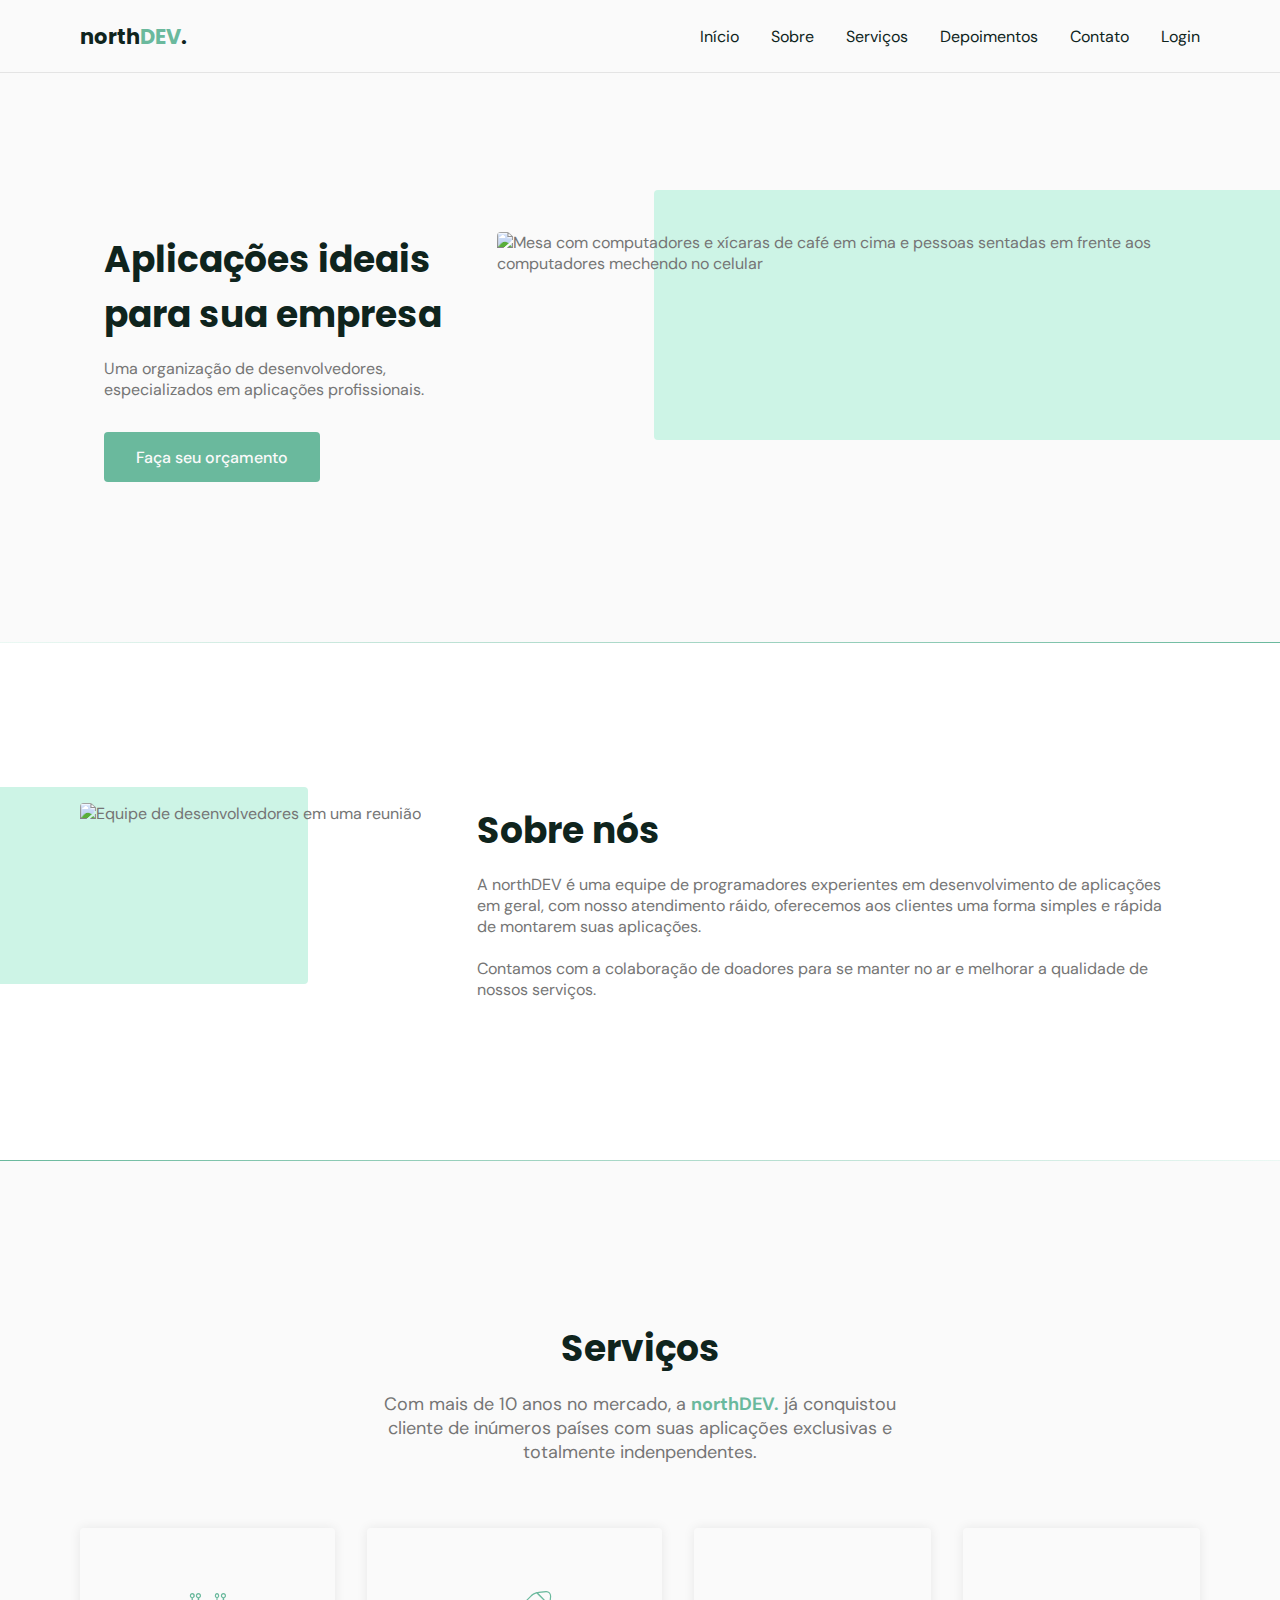
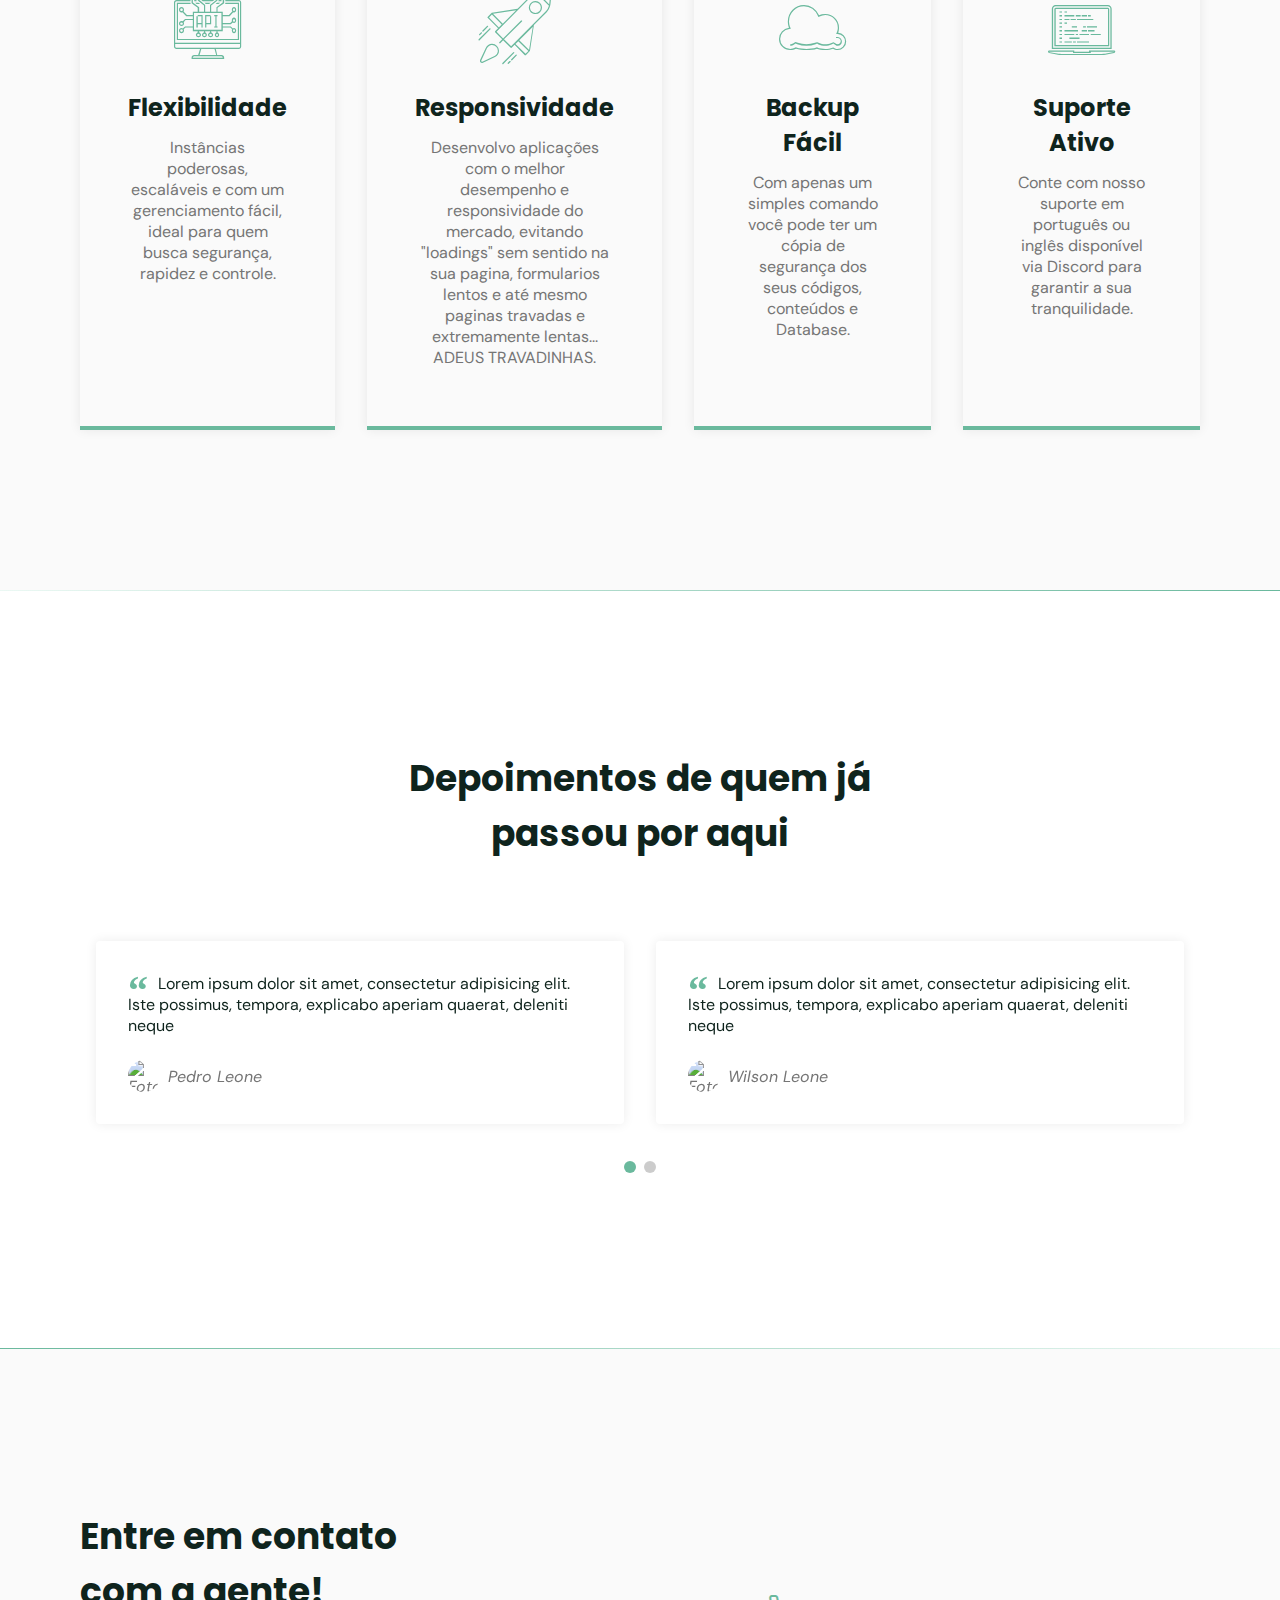
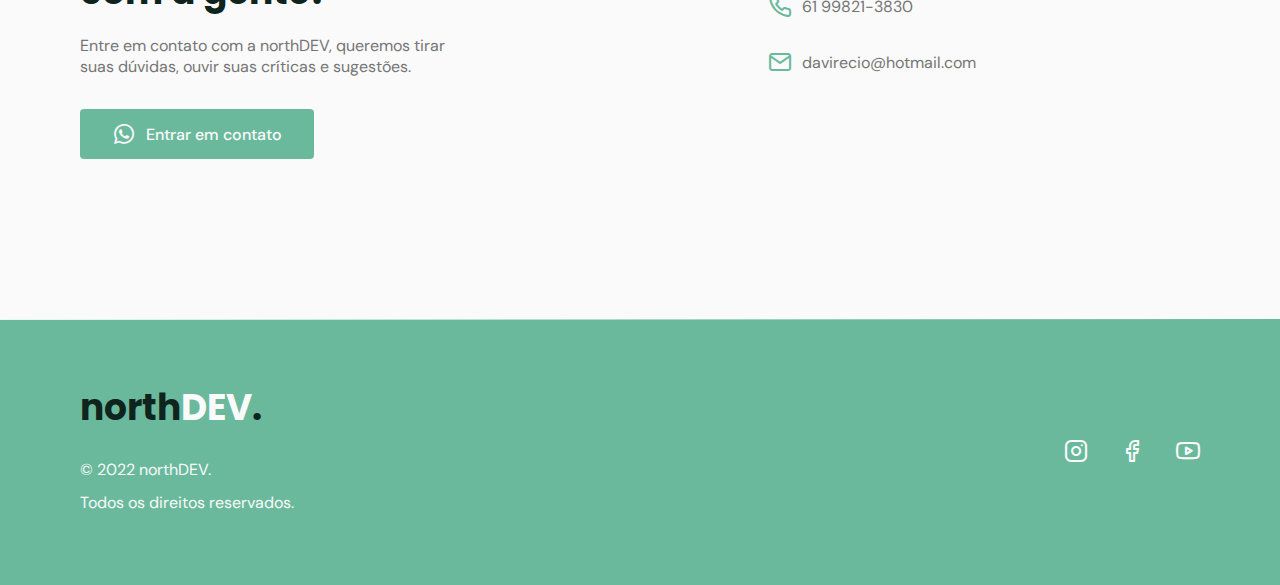
==== views/index.html @ d6b11943 "Add files via upload" ====
<!DOCTYPE html>
<html lang="pt_BR">
  <head>
    <meta charset="UTF-8" />
    <meta name="viewport" content="width=device-width, initial-scale=1.0" />
    <title>North DEV - Home</title>
    <link
      rel="shortcut icon"
      href="/public/assets/img/favicon.ico"
      type="image/x-icon"
    />

    <!--Icons-->
    <link rel="stylesheet" href="/public/assets/fonts/style.css" />

    <!--Swiper-->
    <link
      rel="stylesheet"
      href="https://unpkg.com/swiper@8/swiper-bundle.min.css"
    />

    <!--Style-->
    <link rel="stylesheet" href="/public/css/index.css" />

    <!--Fonts-->
    <link rel="preconnect" href="https://fonts.googleapis.com" />
    <link rel="preconnect" href="https://fonts.gstatic.com" crossorigin />
    <link
      href="https://fonts.googleapis.com/css2?family=DM+Sans:wght@400;500;700&family=Poppins:wght@400;500;700&display=swap"
      rel="stylesheet"
    />
  </head>

  <body>
    <header id="header">
      <nav class="container">
        <a class="logo" href="#">north<span>DEV</span>.</a>
        <div class="menu">
          <ul class="grid">
            <li><a class="title" href="#home">Início</a></li>
            <li><a class="title" href="#about">Sobre</a></li>
            <li><a class="title" href="#services">Serviços</a></li>
            <li><a class="title" href="#testimonials">Depoimentos</a></li>
            <li><a class="title" href="#contact">Contato</a></li>
            <li><a class="title" href="/api/login">Login</a></li>
          </ul>
        </div>
        <div class="toggle icon-menu"></div>
        <div class="toggle icon-close"></div>
      </nav>
    </header>

    <main>
      <!--Home-->
      <section class="section" id="home">
        <div class="container grid">
          <div class="image">
            <img
              src="https://images.unsplash.com/photo-1519389950473-47ba0277781c?ixlib=rb-1.2.1&ixid=MnwxMjA3fDB8MHxzZWFyY2h8NHx8dGVjaHxlbnwwfHwwfHw%3D&auto=format&fit=crop&w=500&q=60"
              alt="Mesa com computadores e xícaras de café em cima e pessoas sentadas em frente aos computadores mechendo no celular"
            />
          </div>
          <div class="text">
            <h2 class="title">Aplicações ideais para sua empresa</h2>
            <p>
              Uma organização de desenvolvedores, especializados em aplicações
              profissionais.
            </p>
            <a class="button" href="#">Faça seu orçamento</a>
          </div>
        </div>
      </section>

      <div class="divider-1"></div>

      <!--About-->
      <section class="section" id="about">
        <div class="container grid">
          <div class="image">
            <img
              src="https://images.unsplash.com/photo-1622675363311-3e1904dc1885?ixlib=rb-1.2.1&ixid=MnwxMjA3fDB8MHxwaG90by1wYWdlfHx8fGVufDB8fHx8&auto=format&fit=crop&w=1170&q=80"
              alt="Equipe de desenvolvedores em uma reunião"
            />
          </div>

          <div class="text">
            <h2 class="title">Sobre nós</h2>
            <p>
              A northDEV é uma equipe de programadores experientes em
              desenvolvimento de aplicações em geral, com nosso atendimento
              ráido, oferecemos aos clientes uma forma simples e rápida de
              montarem suas aplicações.
            </p>
            <br />
            <p>
              Contamos com a colaboração de doadores para se manter no ar e
              melhorar a qualidade de nossos serviços.
            </p>
          </div>
        </div>
      </section>

      <div class="divider-2"></div>

      <!--Services-->
      <section class="section" id="services">
        <div class="container grid">
          <div class="text">
            <header>
              <h2 class="title">Serviços</h2>
              <p class="subtitle">
                Com mais de 10 anos no mercado, a <strong>northDEV.</strong> já
                conquistou cliente de inúmeros países com suas aplicações
                exclusivas e totalmente indenpendentes.
              </p>
            </header>

            <div class="cards grid">
              <div class="card">
                <i class="icon-api"></i>
                <h3 class="title">Flexibilidade</h3>
                <p>
                  Instâncias poderosas, escaláveis e com um gerenciamento fácil,
                  ideal para quem busca segurança, rapidez e controle.
                </p>
                <!--Desenvolvo aplicações com o melhor desempenho e responsividade do mercado, evitando "loadings" sem sentido na sua pagina, formularios lentos e até mesmo paginas travadas e extremamente lentas... ADEUS TRAVADINHAS-->
              </div>

              <div class="card">
                <i class="icon-rocket"></i>
                <h3 class="title">Responsividade</h3>
                <p>
                  Desenvolvo aplicações com o melhor desempenho e responsividade
                  do mercado, evitando "loadings" sem sentido na sua pagina,
                  formularios lentos e até mesmo paginas travadas e extremamente
                  lentas... ADEUS TRAVADINHAS.
                </p>
              </div>

              <div class="card">
                <i class="icon-cloud"></i>
                <h3 class="title">Backup Fácil</h3>
                <p>
                  Com apenas um simples comando você pode ter um cópia de
                  segurança dos seus códigos, conteúdos e Database.
                </p>
                <!--Tenha acesso ao seu projeto durante o desenvolvimento a qualquer hora de forma rapida e facil, envie pedidos a qualquer etapa do desenvolvimento, sem surpresas, esteja lado a lado comigo desenvolvendo seu site.-->
              </div>

              <div class="card">
                <i class="icon-coding"></i>
                <h3 class="title">Suporte Ativo</h3>
                <p>
                  Conte com nosso suporte em português ou inglês disponível via
                  Discord para garantir a sua tranquilidade.
                </p>
                <!--Seu unico esforço é explicar como você quer sua aplicação, como design, funções e etc, o resto deixe comigo, irei te ajudar desdo desenvolvimento até se necessario a hospedagem e marketing do seu serviço-->
              </div>
            </div>
          </div>
        </div>
      </section>

      <div class="divider-1"></div>

      <!--Testimonials-->
      <section class="section" id="testimonials">
        <div class="container">
          <header>
            <h2 class="title">Depoimentos de quem já passou por aqui</h2>
          </header>

          <div class="testimonials swiper">
            <div class="swiper-wrapper">
              <div class="testimonial swiper-slide">
                <blockquote>
                  <p>
                    <span>&ldquo;</span>
                    Lorem ipsum dolor sit amet, consectetur adipisicing elit.
                    Iste possimus, tempora, explicabo aperiam quaerat, deleniti
                    neque
                  </p>
                  <cite>
                    <img
                      src="https://randomuser.me/api/portraits/men/72.jpg"
                      alt="Foto de um homem branco sorrindo de boné"
                    />
                    Pedro Leone
                  </cite>
                </blockquote>
              </div>

              <div class="testimonial swiper-slide">
                <blockquote>
                  <p>
                    <span>&ldquo;</span>
                    Lorem ipsum dolor sit amet, consectetur adipisicing elit.
                    Iste possimus, tempora, explicabo aperiam quaerat, deleniti
                    neque
                  </p>
                  <cite>
                    <img
                      src="https://randomuser.me/api/portraits/men/31.jpg"
                      alt="Foto de um homem calvo sorrindo"
                    />
                    Wilson Leone
                  </cite>
                </blockquote>
              </div>

              <div class="testimonial swiper-slide">
                <blockquote>
                  <p>
                    <span>&ldquo;</span>
                    Lorem ipsum dolor sit amet, consectetur adipisicing elit.
                    Iste possimus, tempora, explicabo aperiam quaerat, deleniti
                    neque
                  </p>
                  <cite>
                    <img
                      src="https://randomuser.me/api/portraits/men/39.jpg"
                      alt="Foto de um homem de cabelo grande sorrindo"
                    />
                    Davi Leone
                  </cite>
                </blockquote>
              </div>
            </div>

            <div class="swiper-pagination"></div>
          </div>
        </div>
      </section>

      <div class="divider-2"></div>

      <!--Contact-->
      <section class="section" id="contact">
        <div class="container grid">
          <div class="text">
            <h2 class="title">Entre em contato com a gente!</h2>
            <p>
              Entre em contato com a northDEV, queremos tirar suas dúvidas,
              ouvir suas críticas e sugestões.
            </p>
            <a
              href="https://api.whatsapp.com/send?phone=5561998213830&text=Olá! Gostaria de montar minha aplicação."
              class="button"
              target="_blank"
              ><i class="icon-whatsapp"></i>Entrar em contato</a
            >
          </div>

          <div class="links">
            <ul class="grid">
              <li><i class="icon-phone"></i> 61 99821-3830</li>
              <li><i class="icon-mail"></i> davirecio@hotmail.com</li>
            </ul>
          </div>
        </div>
      </section>

      <div class="divider-1"></div>
    </main>

    <!--Footer-->
    <footer class="section">
      <div class="container grid">
        <div class="brand">
          <a class="logo logo-alt" href="#">north<span>DEV</span>.</a>
          <p>© 2022 northDEV.</p>
          <p>Todos os direitos reservados.</p>
        </div>

        <div class="social grid">
          <a href="https://www.instagram.com/davidimrt/" target="_blank"
            ><i class="icon-instagram"></i
          ></a>
          <a href="https://www.facebook.com/DaviRecio/" target="_blank"
            ><i class="icon-facebook"></i
          ></a>
          <a href="https://www.youtube.com/DavidiMRT/" target="_blank"
            ><i class="icon-youtube"></i
          ></a>
        </div>
      </div>
    </footer>

    <a href="#home" class="back-to-top"><i class="icon-arrow-up"></i></a>

    <!--Swiper-->
    <script src="https://unpkg.com/swiper@8/swiper-bundle.min.js"></script>
    <!--Scroll reveal-->
    <script src="https://unpkg.com/scrollreveal"></script>
    <!--Script-->
    <script src="/public/js/index.js"></script>
  </body>
</html>
---- public/assets/fonts/style.css ----
@font-face {
  font-family: 'icomoon';
  src:  url('fonts/icomoon.eot?jdtztl');
  src:  url('fonts/icomoon.eot?jdtztl#iefix') format('embedded-opentype'),
    url('fonts/icomoon.ttf?jdtztl') format('truetype'),
    url('fonts/icomoon.woff?jdtztl') format('woff'),
    url('fonts/icomoon.svg?jdtztl#icomoon') format('svg');
  font-weight: normal;
  font-style: normal;
  font-display: block;
}

[class^="icon-"], [class*=" icon-"] {
  /* use !important to prevent issues with browser extensions that change fonts */
  font-family: 'icomoon' !important;
  speak: never;
  font-style: normal;
  font-weight: normal;
  font-variant: normal;
  text-transform: none;
  line-height: 1;

  /* Better Font Rendering =========== */
  -webkit-font-smoothing: antialiased;
  -moz-osx-font-smoothing: grayscale;
}

.icon-arrow-up:before {
  content: "\e90f";
}
.icon-phone:before {
  content: "\e900";
}
.icon-globe:before {
  content: "\e901";
}
.icon-cloud:before {
  content: "\e902";
}
.icon-coding:before {
  content: "\e903";
}
.icon-key:before {
  content: "\e904";
}
.icon-rocket:before {
  content: "\e905";
}
.icon-api:before {
  content: "\e906";
}
.icon-close:before {
  content: "\e907";
}
.icon-facebook:before {
  content: "\e908";
}
.icon-instagram:before {
  content: "\e909";
}
.icon-mail:before {
  content: "\e90a";
}
.icon-map-pin:before {
  content: "\e90b";
}
.icon-menu:before {
  content: "\e90c";
}
.icon-whatsapp:before {
  content: "\e90d";
}
.icon-youtube:before {
  content: "\e90e";
}
---- public/css/index.css ----
/* ==== RESET ========*/
* {
  margin: 0;
  padding: 0;
  box-sizing: border-box;
}

ul {
  list-style: none;
}

a {
  text-decoration: none;
}

img {
  width: 100%;
  height: auto;
}

/* ==== VARIABLES ========*/
:root {
  --header-height: 4.5rem;

  /*Colors*/
  --hue: 159;
  --base-color: hsl(var(--hue) 36% 57%);
  --base-color-second: hsl(var(--hue) 65% 88%);
  --base-color-alt: hsl(var(--hue) 57% 53%);
  --title-color: hsl(var(--hue) 41% 10%);
  --text-color: hsl(0 0% 46%);
  --text-color-light: hsl(0 0% 98%);
  --body-color: hsl(0 0% 98%);

  /* fonts */
  --title-font-size: 1.875rem;
  --subtitle-font-size: 1rem;
  --title-font: 'Poppins', sans-serif;
  --body-font: 'DM Sans', sans-serif;
}

/* ==== BASE ========*/
html {
  scroll-behavior: smooth;
}

body {
  font: 400 1rem var(--body-font);
  color: var(--text-color);
  background: var(--body-color);
  -webkit-font-smoothing: antialiased;
}

body::-webkit-scrollbar {
  width: 10px;
  background: var(--body-color);
  border: 1px solid var(--body-color-second);
  position: absolute;
}

body::-webkit-scrollbar-thumb {
  background: var(--base-color-alt);
  border-radius: 100px;
}

.title {
  font: 700 var(--title-font-size) var(--title-font);
  color: var(--title-color);
  -webkit-font-smoothing: auto;
}

.button {
  font: 500 1rem var(--body-font);
  background-color: var(--base-color);
  color: var(--text-color-light);
  border-radius: 0.25rem;
  display: inline-flex;
  height: 3.5rem;
  align-items: center;
  padding: 0 2rem;
  transition: background 0.3s;
}

.button:hover {
  background: var(--base-color-alt);
}

.divider-1 {
  height: 1px;
  background: linear-gradient(
    270deg,
    hsla(var(--hue), 36%, 57%, 1),
    hsla(var(--hue), 65%, 88%, 0.34)
  );
}

.divider-2 {
  height: 1px;
  background: linear-gradient(
    270deg,
    hsla(var(--hue), 65%, 88%, 0.34),
    hsla(var(--hue), 36%, 57%, 1)
  );
}

/* ==== LAYOUT ========*/

.container {
  margin-left: 1.5rem;
  margin-right: 1.5rem;
}

.grid {
  display: grid;
  gap: 2rem;
}

.section {
  padding: calc(5rem + var(--header-height)) 0;
}

.section .title {
  margin-bottom: 1rem;
}

.section .subtitle {
  font-size: var(--subtitle-font-size);
}

.section header {
  margin-bottom: 4rem;
}

.section header strong {
  color: var(--base-color);
}

#header {
  border-bottom: 1px solid #e4e4e4;
  margin-bottom: 2rem;
  display: flex;
  position: fixed;
  top: 0;
  left: 0;
  z-index: 100;
  background-color: var(--body-color);
  width: 100%;
}

#header.scroll {
  background: var(--base-color);
  box-shadow: 0px 0px 12px rgba(0, 0, 0, 0.1);
}

#header.scroll .logo span,
#header.scroll .icon-menu {
  color: var(--body-color);
  transition: 0.5s;
}

#header.scroll .menu ul li a:hover,
#header.scroll .menu ul li a.active {
  color: var(--text-color-light);
}

#header.scroll .menu ul li a::after {
  background-color: var(--text-color-light);
  transition: width 0.2s;
}

/* ==== LOGO ========*/
.logo {
  font: 700 1.31rem var(--title-font);
  color: var(--title-color);
}

.logo span {
  color: var(--base-color);
}

.logo-alt span {
  color: var(--body-color);
}

/* ==== NAVIGATION ======== */
nav {
  height: var(--header-height);
  display: flex;
  align-items: center;
  justify-content: space-between;
  width: 100%;
}

nav ul li {
  text-align: center;
}

nav ul li a {
  transition: color 0.2s;
  position: relative;
}

nav ul li a:hover,
nav ul li a.active {
  color: var(--base-color);
}

nav ul li a::after {
  content: '';
  width: 0%;
  height: 2px;
  background: var(--base-color-alt);
  position: absolute;
  left: 0;
  bottom: -0.1rem;
  transition: width 0.2s;
}

nav ul li a:hover::after,
nav ul li a.active::after {
  width: 100%;
}

nav .menu {
  opacity: 0;
  visibility: hidden;
  top: -20rem;
  transition: 0.2s;
}

nav .menu ul {
  display: none;
}


/* Show Menu */
nav.show .menu {
  opacity: 1;
  visibility: visible;
  background: var(--body-color);
  height: 100vh;
  width: 100vw;
  position: fixed;
  top: 0;
  left: 0;
  display: grid;
  place-content: center;
}

nav.show .menu ul {
  display: grid;
}

nav.show ul.grid {
  gap: 4rem;
}

/* Toggle Menu */
.toggle {
  color: var(--base-color);
  font-size: 1.5rem;
  cursor: pointer;
}

nav .icon-close {
  visibility: hidden;
  opacity: 0;
  position: absolute;
  top: -1.5rem;
  right: 1.5rem;
  transition: 0.2s;
}

nav.show div.icon-close {
  visibility: visible;
  opacity: 1;
  top: 1.5rem;
}

/* ==== HOME ========*/
#home {
  overflow: hidden;
}

#home .container {
  margin: 0;
}

#home .image {
  position: relative;
}

#home .image::before {
  content: '';
  height: 100%;
  width: 100%;
  background: var(--base-color-second);
  position: absolute;
  top: -16.8%;
  left: 16.7%;
  z-index: 0;
}

#home .image img {
  position: relative;
  right: 2.93rem;
}

#home .image img,
#home .image::before {
  border-radius: 0.25rem;
}

#home .text {
  margin-left: 1.5rem;
  margin-right: 1.5rem;
  text-align: center;
}

#home .text h2 {
  margin-bottom: 1rem;
}

#home .text p {
  margin-bottom: 2rem;
}

/* ==== ABOUT ========*/
#about {
  background: white;
}

#about .container {
  margin: 0;
}

#about .image {
  position: relative;
}

#about .image::before {
  content: '';
  height: 100%;
  width: 100%;
  background: var(--base-color-second);
  position: absolute;
  top: -8.3%;
  left: -33%;
  z-index: 0;
}

#about .image img {
  position: relative;
}

#about .image img,
#about .image::before {
  border-radius: 0.25rem;
}

#about .text {
  margin-left: 1.5rem;
  margin-right: 1.5rem;
}

/*=== SERVICES =============*/
.cards .grid {
  gap: 1.5rem;
}

.card {
  padding: 3.625rem 2rem;
  box-shadow: 0px 0px 12px rgba(0, 0, 0, 0.08);
  border-bottom: 0.25rem solid var(--base-color);
  border-radius: 0.25rem 0.25rem 0 0;
  text-align: center;
}

.card i {
  display: block;
  margin-bottom: 1.5rem;
  font-size: 5rem;
  color: var(--base-color);
}

.card .title {
  font-size: 1.5rem;
  margin-bottom: 0.75rem;
}

/*=== TESTIMONIALS =============*/
#testimonials {
  background: white;
}

#testimonials .container {
  margin-left: 0;
  margin-right: 0;
}

#testimonials header {
  margin-left: 1.5rem;
  margin-right: 1.5rem;
  margin-bottom: 0;
}

#testimonials blockquote {
  padding: 2rem;
  box-shadow: 0px 0px 12px rgba(0, 0, 0, 0.08);
  border-radius: 0.25rem;
}

#testimonials blockquote p {
  position: relative;
  text-indent: 1.875rem;
  margin-bottom: 1.5rem;
  color: var(--title-color);
}

#testimonials blockquote p span {
  font: 700 2.5rem serif;
  position: absolute;
  top: -0.375rem;
  left: -1.875rem;
  color: var(--base-color);
}

#testimonials cite {
  display: flex;
  align-items: center;
  color: var(--text-color);
}

#testimonials cite img {
  width: 2rem;
  height: 2rem;
  object-fit: cover;
  clip-path: circle();
  margin-right: 0.5rem;
}

/*======== SWIPER ============= */
.swiper-slide {
  height: auto;
  padding: 4rem 1rem;
}

.swiper-pagination-bullet {
  width: 0.75rem;
  height: 0.75rem;
}

.swiper-pagination-bullet-active {
  background: var(--base-color);
}

/*======== CONTACT ============= */
#contact .grid {
  gap: 4rem;
}

#contact .text p {
  margin-bottom: 2rem;
}

#contact .button i,
#contact ul li i {
  font-size: 1.5rem;
  margin-right: 0.625rem;
}

#contact ul.grid {
  gap: 2rem;
}

#contact ul li {
  display: flex;
  align-items: center;
}

#contact ul li i {
  color: var(--base-color);
}

/*======== FOOTER ============= */
footer {
  background: var(--base-color);
}

footer.section {
  padding: 4rem 0;
}

footer .logo {
  display: inline-block;
  margin-bottom: 1.5rem;
}

footer .brand p {
  color: var(--text-color-light);
  margin-bottom: 0.75rem;
}

footer i {
  font-size: 1.5rem;
  color: var(--text-color-light);
}

footer .social {
  grid-auto-flow: column;
  width: fit-content;
}

footer .social a {
  transition: 0.3s;
  display: inline-block;
}

footer .social a:hover {
  transform: translateY(-8px);
}

/* Back to top */
.back-to-top {
  background: var(--base-color);
  color: var(--text-color-light);
  position: fixed;
  right: 1rem;
  bottom: 1rem;
  padding: 0.5rem;
  clip-path: circle();
  font-size: 1.5rem;
  line-height: 0;
  visibility: hidden;
  opacity: 0;
  transition: 0.3s;
  transform: translateY(100%);
}

.back-to-top.show {
  visibility: visible;
  opacity: 1;
  transform: translateY(0%);
}

/*========== MEDIA QUERIES ===============*/
/* extra large devices: 1200 > */
@media (min-width: 1200px) {
  .container {
    max-width: 1120px;
    margin-left: auto;
    margin-right: auto;
  }

  .section {
    padding: 10rem 0;
  }

  .section header,
  #testimonials header {
    max-width: 32rem;
    text-align: center;
    margin-left: auto;
    margin-right: auto;
  }

  .button {
    height: 3.125rem;
  }

  /*navigation*/
  nav .menu {
    opacity: 1;
    visibility: visible;
    top: 0;
  }

  nav .menu ul {
    display: flex;
    gap: 2rem;
  }

  nav .menu ul li a.title {
    font: 400 1rem var(--body-font);
    -webkit-font-smoothing: antialiased;
  }

  nav .menu ul li a.title.active {
    font-weight: bold;
    -webkit-font-smoothing: auto;
  }

  nav .icon-menu {
    display: none;
  }

  /* layout */

  main {
    margin-top: var(--header-height);
  }

  /* home */
  #home .container {
    grid-auto-flow: column;
    justify-content: space-between;
    margin: 0 auto;
  }

  #home .image {
    order: 1;
  }

  #home .text {
    order: 0;
    max-width: 24rem;
    text-align: left;
  }

  /* about */
  #about .container {
    margin: 0 auto;
    grid-auto-flow: column;
  }

  /* services */
  .cards {
    grid-template-columns: 1fr 1fr 1fr 1fr;
  }

  .card {
    padding-left: 3rem;
    padding-right: 3rem;
  }

  /* testimonials */
  #testimonials .container {
    margin-left: auto;
    margin-right: auto;
  }

  /* contact */
  #contact .container {
    grid-auto-flow: column;
    align-items: center;
  }

  #contact .text {
    max-width: 25rem;
  }

  /* footer */
  footer.section {
    padding: 3.75rem 0;
  }

  footer .container {
    grid-auto-flow: column;
    align-items: center;
    justify-content: space-between;
  }

  footer .logo {
    font-size: 2.25rem;
  }
}
/* large devices: 1023 > */
@media (min-width: 1023px) {
}
/* large devices: 992 > */
@media (min-width: 992px) {
  :root {
    --title-font-size: 2.25rem;
    --subtitle-font-size: 1.125rem;
  }
}
/* medium devices: 767 > */
@media (min-width: 767px) {
}
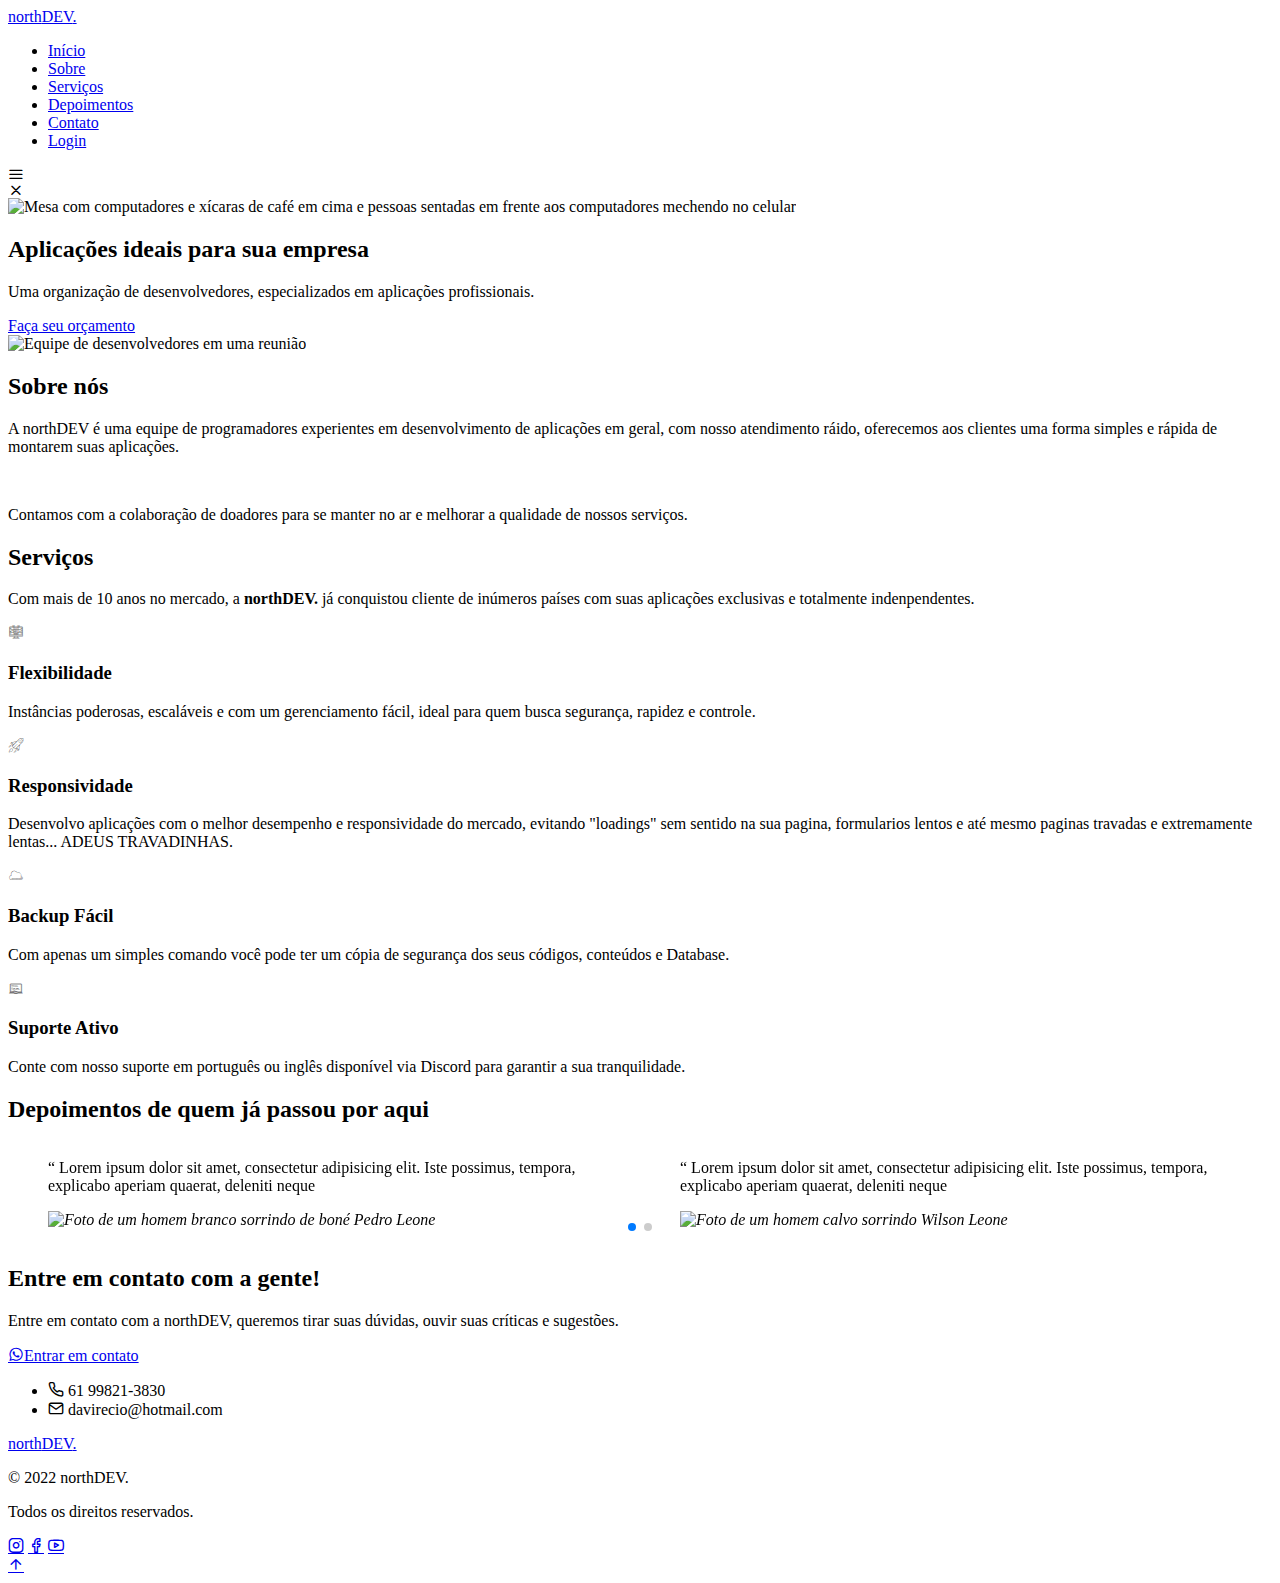
==== commit 982cf7c6: "update" ====
--- a/views/index.html
+++ b/views/index.html
@@ -1,298 +1,298 @@
-<!DOCTYPE html>
-<html lang="pt_BR">
-  <head>
-    <meta charset="UTF-8" />
-    <meta name="viewport" content="width=device-width, initial-scale=1.0" />
-    <title>North DEV - Home</title>
-    <link
-      rel="shortcut icon"
-      href="/public/assets/img/favicon.ico"
-      type="image/x-icon"
-    />
-
-    <!--Icons-->
-    <link rel="stylesheet" href="/public/assets/fonts/style.css" />
-
-    <!--Swiper-->
-    <link
-      rel="stylesheet"
-      href="https://unpkg.com/swiper@8/swiper-bundle.min.css"
-    />
-
-    <!--Style-->
-    <link rel="stylesheet" href="/public/css/index.css" />
-
-    <!--Fonts-->
-    <link rel="preconnect" href="https://fonts.googleapis.com" />
-    <link rel="preconnect" href="https://fonts.gstatic.com" crossorigin />
-    <link
-      href="https://fonts.googleapis.com/css2?family=DM+Sans:wght@400;500;700&family=Poppins:wght@400;500;700&display=swap"
-      rel="stylesheet"
-    />
-  </head>
-
-  <body>
-    <header id="header">
-      <nav class="container">
-        <a class="logo" href="#">north<span>DEV</span>.</a>
-        <div class="menu">
-          <ul class="grid">
-            <li><a class="title" href="#home">Início</a></li>
-            <li><a class="title" href="#about">Sobre</a></li>
-            <li><a class="title" href="#services">Serviços</a></li>
-            <li><a class="title" href="#testimonials">Depoimentos</a></li>
-            <li><a class="title" href="#contact">Contato</a></li>
-            <li><a class="title" href="/api/login">Login</a></li>
-          </ul>
-        </div>
-        <div class="toggle icon-menu"></div>
-        <div class="toggle icon-close"></div>
-      </nav>
-    </header>
-
-    <main>
-      <!--Home-->
-      <section class="section" id="home">
-        <div class="container grid">
-          <div class="image">
-            <img
-              src="https://images.unsplash.com/photo-1519389950473-47ba0277781c?ixlib=rb-1.2.1&ixid=MnwxMjA3fDB8MHxzZWFyY2h8NHx8dGVjaHxlbnwwfHwwfHw%3D&auto=format&fit=crop&w=500&q=60"
-              alt="Mesa com computadores e xícaras de café em cima e pessoas sentadas em frente aos computadores mechendo no celular"
-            />
-          </div>
-          <div class="text">
-            <h2 class="title">Aplicações ideais para sua empresa</h2>
-            <p>
-              Uma organização de desenvolvedores, especializados em aplicações
-              profissionais.
-            </p>
-            <a class="button" href="#">Faça seu orçamento</a>
-          </div>
-        </div>
-      </section>
-
-      <div class="divider-1"></div>
-
-      <!--About-->
-      <section class="section" id="about">
-        <div class="container grid">
-          <div class="image">
-            <img
-              src="https://images.unsplash.com/photo-1622675363311-3e1904dc1885?ixlib=rb-1.2.1&ixid=MnwxMjA3fDB8MHxwaG90by1wYWdlfHx8fGVufDB8fHx8&auto=format&fit=crop&w=1170&q=80"
-              alt="Equipe de desenvolvedores em uma reunião"
-            />
-          </div>
-
-          <div class="text">
-            <h2 class="title">Sobre nós</h2>
-            <p>
-              A northDEV é uma equipe de programadores experientes em
-              desenvolvimento de aplicações em geral, com nosso atendimento
-              ráido, oferecemos aos clientes uma forma simples e rápida de
-              montarem suas aplicações.
-            </p>
-            <br />
-            <p>
-              Contamos com a colaboração de doadores para se manter no ar e
-              melhorar a qualidade de nossos serviços.
-            </p>
-          </div>
-        </div>
-      </section>
-
-      <div class="divider-2"></div>
-
-      <!--Services-->
-      <section class="section" id="services">
-        <div class="container grid">
-          <div class="text">
-            <header>
-              <h2 class="title">Serviços</h2>
-              <p class="subtitle">
-                Com mais de 10 anos no mercado, a <strong>northDEV.</strong> já
-                conquistou cliente de inúmeros países com suas aplicações
-                exclusivas e totalmente indenpendentes.
-              </p>
-            </header>
-
-            <div class="cards grid">
-              <div class="card">
-                <i class="icon-api"></i>
-                <h3 class="title">Flexibilidade</h3>
-                <p>
-                  Instâncias poderosas, escaláveis e com um gerenciamento fácil,
-                  ideal para quem busca segurança, rapidez e controle.
-                </p>
-                <!--Desenvolvo aplicações com o melhor desempenho e responsividade do mercado, evitando "loadings" sem sentido na sua pagina, formularios lentos e até mesmo paginas travadas e extremamente lentas... ADEUS TRAVADINHAS-->
-              </div>
-
-              <div class="card">
-                <i class="icon-rocket"></i>
-                <h3 class="title">Responsividade</h3>
-                <p>
-                  Desenvolvo aplicações com o melhor desempenho e responsividade
-                  do mercado, evitando "loadings" sem sentido na sua pagina,
-                  formularios lentos e até mesmo paginas travadas e extremamente
-                  lentas... ADEUS TRAVADINHAS.
-                </p>
-              </div>
-
-              <div class="card">
-                <i class="icon-cloud"></i>
-                <h3 class="title">Backup Fácil</h3>
-                <p>
-                  Com apenas um simples comando você pode ter um cópia de
-                  segurança dos seus códigos, conteúdos e Database.
-                </p>
-                <!--Tenha acesso ao seu projeto durante o desenvolvimento a qualquer hora de forma rapida e facil, envie pedidos a qualquer etapa do desenvolvimento, sem surpresas, esteja lado a lado comigo desenvolvendo seu site.-->
-              </div>
-
-              <div class="card">
-                <i class="icon-coding"></i>
-                <h3 class="title">Suporte Ativo</h3>
-                <p>
-                  Conte com nosso suporte em português ou inglês disponível via
-                  Discord para garantir a sua tranquilidade.
-                </p>
-                <!--Seu unico esforço é explicar como você quer sua aplicação, como design, funções e etc, o resto deixe comigo, irei te ajudar desdo desenvolvimento até se necessario a hospedagem e marketing do seu serviço-->
-              </div>
-            </div>
-          </div>
-        </div>
-      </section>
-
-      <div class="divider-1"></div>
-
-      <!--Testimonials-->
-      <section class="section" id="testimonials">
-        <div class="container">
-          <header>
-            <h2 class="title">Depoimentos de quem já passou por aqui</h2>
-          </header>
-
-          <div class="testimonials swiper">
-            <div class="swiper-wrapper">
-              <div class="testimonial swiper-slide">
-                <blockquote>
-                  <p>
-                    <span>&ldquo;</span>
-                    Lorem ipsum dolor sit amet, consectetur adipisicing elit.
-                    Iste possimus, tempora, explicabo aperiam quaerat, deleniti
-                    neque
-                  </p>
-                  <cite>
-                    <img
-                      src="https://randomuser.me/api/portraits/men/72.jpg"
-                      alt="Foto de um homem branco sorrindo de boné"
-                    />
-                    Pedro Leone
-                  </cite>
-                </blockquote>
-              </div>
-
-              <div class="testimonial swiper-slide">
-                <blockquote>
-                  <p>
-                    <span>&ldquo;</span>
-                    Lorem ipsum dolor sit amet, consectetur adipisicing elit.
-                    Iste possimus, tempora, explicabo aperiam quaerat, deleniti
-                    neque
-                  </p>
-                  <cite>
-                    <img
-                      src="https://randomuser.me/api/portraits/men/31.jpg"
-                      alt="Foto de um homem calvo sorrindo"
-                    />
-                    Wilson Leone
-                  </cite>
-                </blockquote>
-              </div>
-
-              <div class="testimonial swiper-slide">
-                <blockquote>
-                  <p>
-                    <span>&ldquo;</span>
-                    Lorem ipsum dolor sit amet, consectetur adipisicing elit.
-                    Iste possimus, tempora, explicabo aperiam quaerat, deleniti
-                    neque
-                  </p>
-                  <cite>
-                    <img
-                      src="https://randomuser.me/api/portraits/men/39.jpg"
-                      alt="Foto de um homem de cabelo grande sorrindo"
-                    />
-                    Davi Leone
-                  </cite>
-                </blockquote>
-              </div>
-            </div>
-
-            <div class="swiper-pagination"></div>
-          </div>
-        </div>
-      </section>
-
-      <div class="divider-2"></div>
-
-      <!--Contact-->
-      <section class="section" id="contact">
-        <div class="container grid">
-          <div class="text">
-            <h2 class="title">Entre em contato com a gente!</h2>
-            <p>
-              Entre em contato com a northDEV, queremos tirar suas dúvidas,
-              ouvir suas críticas e sugestões.
-            </p>
-            <a
-              href="https://api.whatsapp.com/send?phone=5561998213830&text=Olá! Gostaria de montar minha aplicação."
-              class="button"
-              target="_blank"
-              ><i class="icon-whatsapp"></i>Entrar em contato</a
-            >
-          </div>
-
-          <div class="links">
-            <ul class="grid">
-              <li><i class="icon-phone"></i> 61 99821-3830</li>
-              <li><i class="icon-mail"></i> davirecio@hotmail.com</li>
-            </ul>
-          </div>
-        </div>
-      </section>
-
-      <div class="divider-1"></div>
-    </main>
-
-    <!--Footer-->
-    <footer class="section">
-      <div class="container grid">
-        <div class="brand">
-          <a class="logo logo-alt" href="#">north<span>DEV</span>.</a>
-          <p>© 2022 northDEV.</p>
-          <p>Todos os direitos reservados.</p>
-        </div>
-
-        <div class="social grid">
-          <a href="https://www.instagram.com/davidimrt/" target="_blank"
-            ><i class="icon-instagram"></i
-          ></a>
-          <a href="https://www.facebook.com/DaviRecio/" target="_blank"
-            ><i class="icon-facebook"></i
-          ></a>
-          <a href="https://www.youtube.com/DavidiMRT/" target="_blank"
-            ><i class="icon-youtube"></i
-          ></a>
-        </div>
-      </div>
-    </footer>
-
-    <a href="#home" class="back-to-top"><i class="icon-arrow-up"></i></a>
-
-    <!--Swiper-->
-    <script src="https://unpkg.com/swiper@8/swiper-bundle.min.js"></script>
-    <!--Scroll reveal-->
-    <script src="https://unpkg.com/scrollreveal"></script>
-    <!--Script-->
-    <script src="/public/js/index.js"></script>
-  </body>
-</html>
+<!DOCTYPE html>
+<html lang="pt_BR">
+  <head>
+    <meta charset="UTF-8" />
+    <meta name="viewport" content="width=device-width, initial-scale=1.0" />
+    <title>North DEV - Home</title>
+    <link
+      rel="shortcut icon"
+      href="/public/assets/img/favicon.ico"
+      type="image/x-icon"
+    />
+
+    <!--Icons-->
+    <link rel="stylesheet" href="/public/assets/fonts/style.css" />
+
+    <!--Swiper-->
+    <link
+      rel="stylesheet"
+      href="https://unpkg.com/swiper@8/swiper-bundle.min.css"
+    />
+
+    <!--Style-->
+    <link rel="stylesheet" href="public/css/index.css" />
+
+    <!--Fonts-->
+    <link rel="preconnect" href="https://fonts.googleapis.com" />
+    <link rel="preconnect" href="https://fonts.gstatic.com" crossorigin />
+    <link
+      href="https://fonts.googleapis.com/css2?family=DM+Sans:wght@400;500;700&family=Poppins:wght@400;500;700&display=swap"
+      rel="stylesheet"
+    />
+  </head>
+
+  <body>
+    <header id="header">
+      <nav class="container">
+        <a class="logo" href="#">north<span>DEV</span>.</a>
+        <div class="menu">
+          <ul class="grid">
+            <li><a class="title" href="#home">Início</a></li>
+            <li><a class="title" href="#about">Sobre</a></li>
+            <li><a class="title" href="#services">Serviços</a></li>
+            <li><a class="title" href="#testimonials">Depoimentos</a></li>
+            <li><a class="title" href="#contact">Contato</a></li>
+            <li><a class="title" href="/api/login">Login</a></li>
+          </ul>
+        </div>
+        <div class="toggle icon-menu"></div>
+        <div class="toggle icon-close"></div>
+      </nav>
+    </header>
+
+    <main>
+      <!--Home-->
+      <section class="section" id="home">
+        <div class="container grid">
+          <div class="image">
+            <img
+              src="https://images.unsplash.com/photo-1519389950473-47ba0277781c?ixlib=rb-1.2.1&ixid=MnwxMjA3fDB8MHxzZWFyY2h8NHx8dGVjaHxlbnwwfHwwfHw%3D&auto=format&fit=crop&w=500&q=60"
+              alt="Mesa com computadores e xícaras de café em cima e pessoas sentadas em frente aos computadores mechendo no celular"
+            />
+          </div>
+          <div class="text">
+            <h2 class="title">Aplicações ideais para sua empresa</h2>
+            <p>
+              Uma organização de desenvolvedores, especializados em aplicações
+              profissionais.
+            </p>
+            <a class="button" href="#">Faça seu orçamento</a>
+          </div>
+        </div>
+      </section>
+
+      <div class="divider-1"></div>
+
+      <!--About-->
+      <section class="section" id="about">
+        <div class="container grid">
+          <div class="image">
+            <img
+              src="https://images.unsplash.com/photo-1622675363311-3e1904dc1885?ixlib=rb-1.2.1&ixid=MnwxMjA3fDB8MHxwaG90by1wYWdlfHx8fGVufDB8fHx8&auto=format&fit=crop&w=1170&q=80"
+              alt="Equipe de desenvolvedores em uma reunião"
+            />
+          </div>
+
+          <div class="text">
+            <h2 class="title">Sobre nós</h2>
+            <p>
+              A northDEV é uma equipe de programadores experientes em
+              desenvolvimento de aplicações em geral, com nosso atendimento
+              ráido, oferecemos aos clientes uma forma simples e rápida de
+              montarem suas aplicações.
+            </p>
+            <br />
+            <p>
+              Contamos com a colaboração de doadores para se manter no ar e
+              melhorar a qualidade de nossos serviços.
+            </p>
+          </div>
+        </div>
+      </section>
+
+      <div class="divider-2"></div>
+
+      <!--Services-->
+      <section class="section" id="services">
+        <div class="container grid">
+          <div class="text">
+            <header>
+              <h2 class="title">Serviços</h2>
+              <p class="subtitle">
+                Com mais de 10 anos no mercado, a <strong>northDEV.</strong> já
+                conquistou cliente de inúmeros países com suas aplicações
+                exclusivas e totalmente indenpendentes.
+              </p>
+            </header>
+
+            <div class="cards grid">
+              <div class="card">
+                <i class="icon-api"></i>
+                <h3 class="title">Flexibilidade</h3>
+                <p>
+                  Instâncias poderosas, escaláveis e com um gerenciamento fácil,
+                  ideal para quem busca segurança, rapidez e controle.
+                </p>
+                <!--Desenvolvo aplicações com o melhor desempenho e responsividade do mercado, evitando "loadings" sem sentido na sua pagina, formularios lentos e até mesmo paginas travadas e extremamente lentas... ADEUS TRAVADINHAS-->
+              </div>
+
+              <div class="card">
+                <i class="icon-rocket"></i>
+                <h3 class="title">Responsividade</h3>
+                <p>
+                  Desenvolvo aplicações com o melhor desempenho e responsividade
+                  do mercado, evitando "loadings" sem sentido na sua pagina,
+                  formularios lentos e até mesmo paginas travadas e extremamente
+                  lentas... ADEUS TRAVADINHAS.
+                </p>
+              </div>
+
+              <div class="card">
+                <i class="icon-cloud"></i>
+                <h3 class="title">Backup Fácil</h3>
+                <p>
+                  Com apenas um simples comando você pode ter um cópia de
+                  segurança dos seus códigos, conteúdos e Database.
+                </p>
+                <!--Tenha acesso ao seu projeto durante o desenvolvimento a qualquer hora de forma rapida e facil, envie pedidos a qualquer etapa do desenvolvimento, sem surpresas, esteja lado a lado comigo desenvolvendo seu site.-->
+              </div>
+
+              <div class="card">
+                <i class="icon-coding"></i>
+                <h3 class="title">Suporte Ativo</h3>
+                <p>
+                  Conte com nosso suporte em português ou inglês disponível via
+                  Discord para garantir a sua tranquilidade.
+                </p>
+                <!--Seu unico esforço é explicar como você quer sua aplicação, como design, funções e etc, o resto deixe comigo, irei te ajudar desdo desenvolvimento até se necessario a hospedagem e marketing do seu serviço-->
+              </div>
+            </div>
+          </div>
+        </div>
+      </section>
+
+      <div class="divider-1"></div>
+
+      <!--Testimonials-->
+      <section class="section" id="testimonials">
+        <div class="container">
+          <header>
+            <h2 class="title">Depoimentos de quem já passou por aqui</h2>
+          </header>
+
+          <div class="testimonials swiper">
+            <div class="swiper-wrapper">
+              <div class="testimonial swiper-slide">
+                <blockquote>
+                  <p>
+                    <span>&ldquo;</span>
+                    Lorem ipsum dolor sit amet, consectetur adipisicing elit.
+                    Iste possimus, tempora, explicabo aperiam quaerat, deleniti
+                    neque
+                  </p>
+                  <cite>
+                    <img
+                      src="https://randomuser.me/api/portraits/men/72.jpg"
+                      alt="Foto de um homem branco sorrindo de boné"
+                    />
+                    Pedro Leone
+                  </cite>
+                </blockquote>
+              </div>
+
+              <div class="testimonial swiper-slide">
+                <blockquote>
+                  <p>
+                    <span>&ldquo;</span>
+                    Lorem ipsum dolor sit amet, consectetur adipisicing elit.
+                    Iste possimus, tempora, explicabo aperiam quaerat, deleniti
+                    neque
+                  </p>
+                  <cite>
+                    <img
+                      src="https://randomuser.me/api/portraits/men/31.jpg"
+                      alt="Foto de um homem calvo sorrindo"
+                    />
+                    Wilson Leone
+                  </cite>
+                </blockquote>
+              </div>
+
+              <div class="testimonial swiper-slide">
+                <blockquote>
+                  <p>
+                    <span>&ldquo;</span>
+                    Lorem ipsum dolor sit amet, consectetur adipisicing elit.
+                    Iste possimus, tempora, explicabo aperiam quaerat, deleniti
+                    neque
+                  </p>
+                  <cite>
+                    <img
+                      src="https://randomuser.me/api/portraits/men/39.jpg"
+                      alt="Foto de um homem de cabelo grande sorrindo"
+                    />
+                    Davi Leone
+                  </cite>
+                </blockquote>
+              </div>
+            </div>
+
+            <div class="swiper-pagination"></div>
+          </div>
+        </div>
+      </section>
+
+      <div class="divider-2"></div>
+
+      <!--Contact-->
+      <section class="section" id="contact">
+        <div class="container grid">
+          <div class="text">
+            <h2 class="title">Entre em contato com a gente!</h2>
+            <p>
+              Entre em contato com a northDEV, queremos tirar suas dúvidas,
+              ouvir suas críticas e sugestões.
+            </p>
+            <a
+              href="https://api.whatsapp.com/send?phone=5561998213830&text=Olá! Gostaria de montar minha aplicação."
+              class="button"
+              target="_blank"
+              ><i class="icon-whatsapp"></i>Entrar em contato</a
+            >
+          </div>
+
+          <div class="links">
+            <ul class="grid">
+              <li><i class="icon-phone"></i> 61 99821-3830</li>
+              <li><i class="icon-mail"></i> davirecio@hotmail.com</li>
+            </ul>
+          </div>
+        </div>
+      </section>
+
+      <div class="divider-1"></div>
+    </main>
+
+    <!--Footer-->
+    <footer class="section">
+      <div class="container grid">
+        <div class="brand">
+          <a class="logo logo-alt" href="#">north<span>DEV</span>.</a>
+          <p>© 2022 northDEV.</p>
+          <p>Todos os direitos reservados.</p>
+        </div>
+
+        <div class="social grid">
+          <a href="https://www.instagram.com/davidimrt/" target="_blank"
+            ><i class="icon-instagram"></i
+          ></a>
+          <a href="https://www.facebook.com/DaviRecio/" target="_blank"
+            ><i class="icon-facebook"></i
+          ></a>
+          <a href="https://www.youtube.com/DavidiMRT/" target="_blank"
+            ><i class="icon-youtube"></i
+          ></a>
+        </div>
+      </div>
+    </footer>
+
+    <a href="#home" class="back-to-top"><i class="icon-arrow-up"></i></a>
+
+    <!--Swiper-->
+    <script src="https://unpkg.com/swiper@8/swiper-bundle.min.js"></script>
+    <!--Scroll reveal-->
+    <script src="https://unpkg.com/scrollreveal"></script>
+    <!--Script-->
+    <script src="/public/js/index.js"></script>
+  </body>
+</html>
